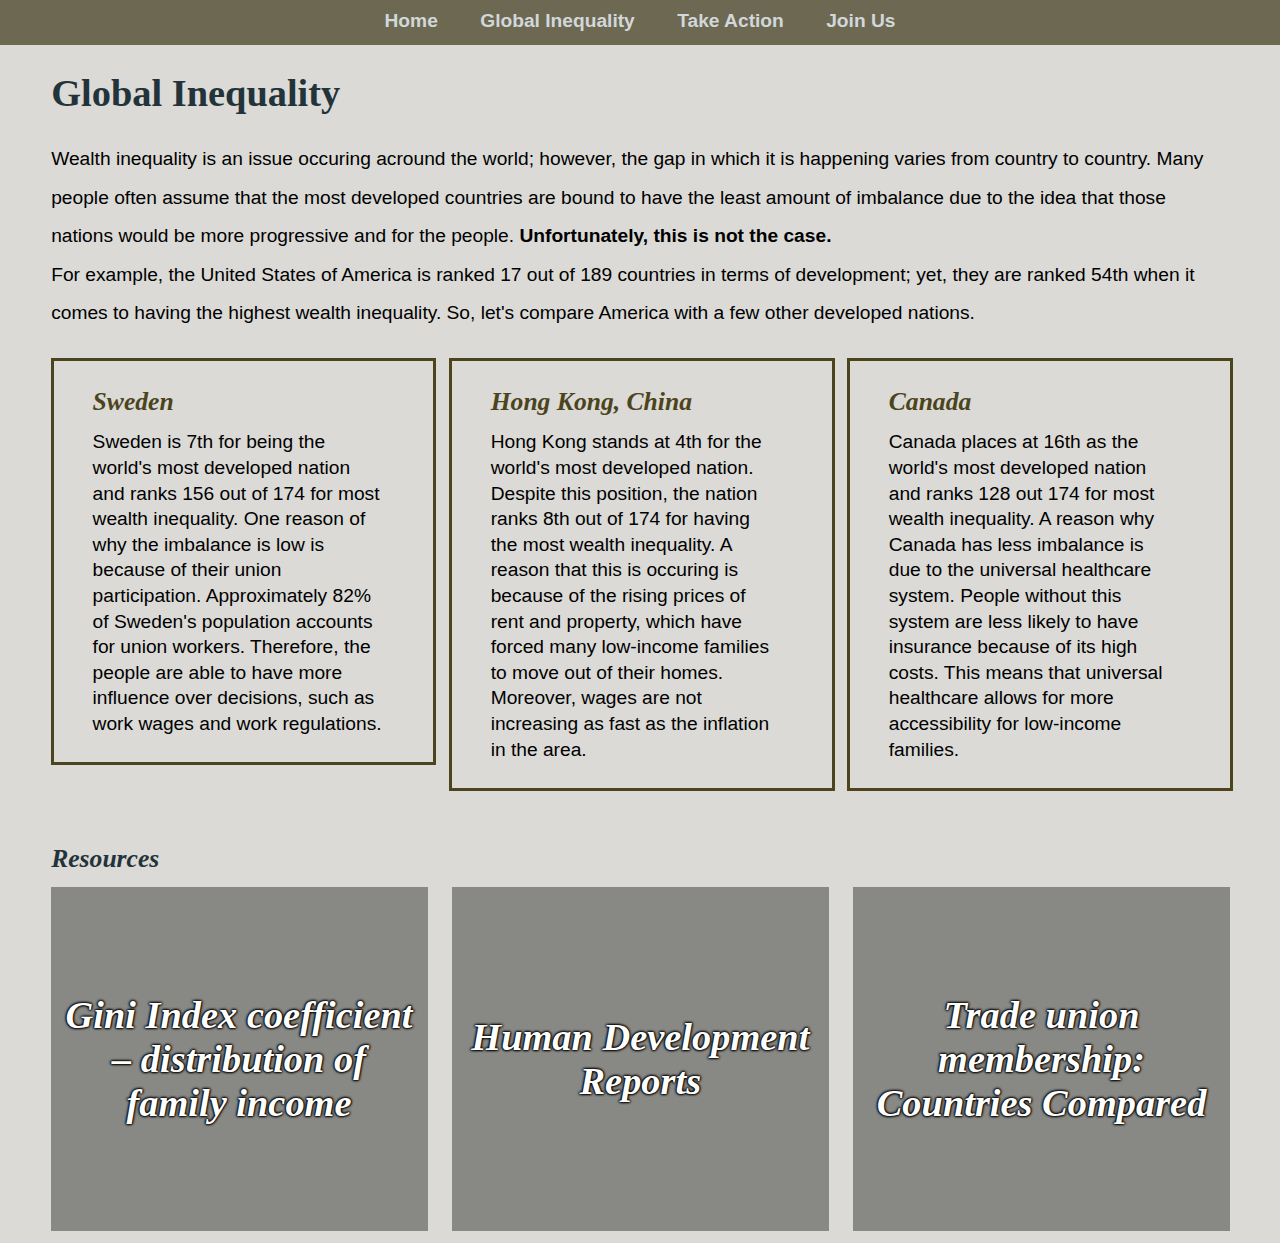
==== global-inequality.html @ b1119abe "Add files via upload" ====
<!DOCTYPE html>
<html>
  <head>
    <meta charset="utf-8">
    <meta name="viewport" content="width=device-width">
    <title>Global Inequality | Drop of a Dime</title>
    <link href="style.css" rel="stylesheet" type="text/css" />
  </head>

  <body>
    <div class="navbar">
      <a href="index.html">Home</a>
      <a href="global-inequality.html">Global Inequality</a>
      <div class="dropdown">
        <a href="take-action.html" id="dropdownButton">Take Action</a>
        <div class="dropdown-content">
          <a href="donate.html">Donate</a>
          <a href="write-a-letter.html">Letter</a>
        </div>
      </div>
      <a href="join-us.html">Join Us</a>
    </div>

    <h2 class="globalHeading">Global Inequality</h2>

    <p class="globalDesc">Wealth inequality is an issue occuring acround the world; however, the gap in which it is happening varies from country to country. Many people often assume that the most developed countries are bound to have the least amount of imbalance due to the idea that those nations would be more progressive and for the people. <strong> Unfortunately, this is not the case. </strong> <br> For example, the United States of America is ranked 17 out of 189 countries in terms of development; yet, they are ranked 54th when it comes to having the highest wealth inequality. So, let's compare America with a few other developed nations.</p>

    <div class="globalInfo">

      <div class="countryInfo">
        <h4>Sweden</h4>
        <p>Sweden is 7th for being the world's most developed nation and ranks 156 out of 174 for most wealth inequality. One reason of why the imbalance is low is because of their union participation. Approximately 82% of Sweden's population accounts for union workers. Therefore, the people are able to have more influence over decisions, such as work wages and work regulations.</p>
      </div>

      <div class="countryInfo">
        <h4>Hong Kong, China</h4>
        <p>Hong Kong stands at 4th for the world's most developed nation. Despite this position, the nation ranks 8th out of 174 for having the most wealth inequality. A reason that this is occuring is because of the rising prices of rent and property, which have forced many low-income families to move out of their homes. Moreover, wages are not increasing as fast as the inflation in the area.</p>
      </div>

      <div class="countryInfo">
        <h4>Canada</h4>
        <p>Canada places at 16th as the world's most developed nation and  ranks 128 out 174 for most wealth inequality. A reason why Canada has less imbalance is due to the universal healthcare system. People without this system are less likely to have insurance because of its high costs. This means that universal healthcare allows for more accessibility for low-income families. </p>
      </div>


    </div>

    <div id="resourceHeading">
      <h4>Resources</h4>
    </div>

    <div class="row">
        <a href="https://www.cia.gov/the-world-factbook/field/gini-index-coefficient-distribution-of-family-income/country-comparison" target="_blank" alt="Link to a page about Gini Index coefficient – distribution of family income"><div class="column" id="globalOne">Gini Index coefficient – distribution of family income</div></a>
        <a href="http://hdr.undp.org/en/2020-report" target="_blank" alt="Link to a website about how to the Human Development Reports"><div class="column" id="globalTwo">Human Development Reports</div></a>
        <a href="https://www.nationmaster.com/country-info/stats/Labor/Trade-union-membership" target="_blank" alt="Link to a page about Trade union membership: Countries Compared"><div class="column" id="globalThree">Trade union membership: Countries Compared</div></a>
    </div>


    <script src="script.js"></script>
  </body>

  
</html>
---- style.css ----
/*Style Sections*/

* {
  margin: 0;
  padding: 0;
}

body {
  background-color: #b8b6ad80;
}

h4 {
  margin-left: 3vw;
  margin-right: 4vw;
  margin-top: 2vw;
  font-size: 2vw;
}

p {
  font-family: Century gothic, sans-serif;
  margin-left: 3vw;
  margin-right: 4vw;
  font-size: 1.5vw;
}

h3 {
  color: rgb(35, 51, 58);
  font-size: 2vw;
  margin: 2vw;
  margin-left: 4vw;
  margin-bottom: 1vw;
  font-family: Trebuchet MS;
  font-weight: 700;
  font-style: italic;
}

h5 {
  margin-top: 2vw;
  font-family: Trebuchet MS;
  font-size: 1.5vw;
  font-weight: 700;
  font-style: italic;
  color: #4b441d;
  margin-left: 3vw;
  margin-right: 4vw;
  text-align: center;
}

button {
  padding: 0.75vw;
  font-size: 1.25vw;
  font-weight: bold;
  border-radius: 15%;
  border-color: #2b2a24;
}

button a{
  color: white;
  text-decoration: none;
}

a {
  text-decoration: none;
}

/*Home*/

.container {
  width: 100vw;
  height: 100vh;
  max-width: 100%;
  background-size: cover;
  background-color: rgba(0, 0, 0, 0.726);
  background-image: url("assets/dimes.jpg");
  background-attachment: fixed;
  background-blend-mode: multiply;
  opacity: 60%;
}

#home {
  width: 100% - 5vw;
  height: 100%;
  max-width: 100%;
  margin-left: 4em;
}

#home h1 {
  opacity: 100%;
  font-family: Trebuchet MS;
  font-size: 5vw;
  font-weight: 700;
  font-style: italic;
  padding-top: 35vw;
  color: rgb(255, 255, 255);
  text-shadow:  0 0 0.3vw black, 0 0 0.3vw black, 0 0 0.3vw black, 0 0 0.3vw black;
}

#home h3 {
  margin: 0;
  margin-top: 0.5vw;
  margin-bottom: 1vw;
  font-family: Trebuchet MS;
  font-weight: 700;
  color: rgb(255, 255, 255);
  text-shadow:  0 0 0.3vw black, 0 0 0.3vw black, 0 0 0.3vw black, 0 0 0.3vw black;
}

.button1 {
  opacity: 100%;
  background-color: #4b441d;
  text-shadow:  0 0 0.2vw black, 0 0 0.2vw black, 0 0 0.2vw black, 0 0 0.2vw black;
}

.button1:hover, .button2:hover {
  background-color: #928f77;
}

.button2 {
  margin-left: 1vw;
  opacity: 100%;
  background-color: #4b441d;
  text-shadow:  0 0 0.2vw black, 0 0 0.2vw black, 0 0 0.2vw black, 0 0 0.2vw black;
}


#ourMission {
  font-size: 2.5vw;
  margin-bottom: 2vw;
  margin-left: 4vw;
  margin-right: 3vw;
}

#ourMission h3 {
  color: rgb(35, 51, 58);
  margin-left: 0;
  font-family: Trebuchet MS;
  font-weight: 700;
  font-style: italic;
}

#ourMission p {
  margin-left: 0;
  line-height: 1.5;
}

.row {
  margin-left: 3vw;
  margin-right: 2vw;
  font-size: 3vw;
}

.column {
  float: left;
  display: flex;
  justify-content: center; 
  align-items: center;
 
  width: 29%;
  min-height: 320px;
  text-align: center;
  background-color: rgba(0, 0, 0, 0.377);
  
  padding: 1%;
  margin: 1%;
  color: white;
  font-weight: 700;
  border-style: none;
}

.column:hover {
  background-color: black;
}

#resourceOne {
  font-family: Trebuchet MS;
  font-style: italic;
  text-shadow:  0 0 0.2vw black, 0 0 0.2vw black, 0 0 0.2vw black, 0 0 0.2vw black;
  background-image: url("https://images.pexels.com/photos/730564/pexels-photo-730564.jpeg?auto=compress&cs=tinysrgb&dpr=2&h=750&w=1260");
  background-size: cover;
  background-blend-mode: overlay;
}

#resourceTwo {
  font-family: Trebuchet MS;
  font-style: italic;
  text-shadow:  0 0 0.2vw black, 0 0 0.2vw black, 0 0 0.2vw black, 0 0 0.2vw black;
  background-image: url("https://images.pexels.com/photos/889042/pexels-photo-889042.jpeg?auto=compress&cs=tinysrgb&dpr=2&h=750&w=1260");
  background-size: cover;
  background-blend-mode: overlay;
}

#resourceThree {
  font-family: Trebuchet MS;
  font-style: italic;
  text-shadow:  0 0 0.2vw black, 0 0 0.2vw black, 0 0 0.2vw black, 0 0 0.2vw black;
  background-image: url("https://live.staticflickr.com/7718/16975553649_079113d3f8_b.jpg");
  background-size: cover;
  background-blend-mode: overlay;
}

/*Navigation Bar*/

.navbar {
  text-align: center;
  margin-bottom: 2vw;
  background-color: #5c563cdc;
}

.navbar a{
  font-size: 1.5vw;
  font-family: Century Gothic, sans-serif;
  font-weight: 600;
  color: rgb(210, 215, 218);
  text-decoration: none;
  overflow: hidden;
  display: inline-block;
  padding: 0.5em 1em;
}


.dropdown {
  position: relative;
  display: inline-block;
}

.dropdown-content {
  padding: 0;
  display: none;
  position: absolute;
  z-index: 1;
  background-color: #6d684f;
  min-width: 11.65vw;
  box-shadow: 0px 0.6vw 0.8vw 0px rgb(0,0,0,0.2);
}

.dropdown-content a{
  float: none;
  display: block;
  text-align: left;
}

.dropdown:hover .dropdown-content{
  display: block;
}

.navbar a:hover, .dropdwon a:hover, .dropdown-content a:hover {
  background-color: #817b5b;
}

/*Global Inequality*/
.globalHeading {
  color: rgb(35, 51, 58);
  font-family: Trebuchet MS;
  font-size: 3vw;
  font-weight: 700;
  margin-left: 4vw;
  margin-right: 4vw;
}

.globalDesc {
  margin-top: 2vw;
  line-height: 2;
  margin-left: 4vw;
  margin-bottom: 2vw;
}


.countryInfo h4 {
  color: #4b441d;
  font-size: 2vw;
  margin: 2vw;
  margin-left: 3vw;
  margin-bottom: 1vw;
  font-family: Trebuchet MS;
  font-weight: 700;
  font-style: italic;
  padding-top: 0;
}

.globalInfo {
  margin-left: 3vw;
}

.globalInfo p {
  margin-bottom: 1vw;
  line-height: 2vw;
}

.countryInfo p {
  margin-bottom: 2vw;
}

.countryInfo {
  float: left;
  width: 30.55%;
  margin-left: 1vw;
  border: solid #4b441d;
}

#globalOne {
  font-family: Trebuchet MS;
  font-style: italic;
  text-shadow:  0 0 0.2vw black, 0 0 0.2vw black, 0 0 0.2vw black, 0 0 0.2vw black;
  background-image: url("https://images.pexels.com/photos/3222684/pexels-photo-3222684.jpeg?auto=compress&cs=tinysrgb&dpr=2&h=750&w=1260");
  background-size: cover;
  background-blend-mode: overlay;
}

#globalTwo {
  font-family: Trebuchet MS;
  font-style: italic;
  text-shadow:  0 0 0.2vw black, 0 0 0.2vw black, 0 0 0.2vw black, 0 0 0.2vw black;
  background-image: url("https://images.pexels.com/photos/220201/pexels-photo-220201.jpeg?auto=compress&cs=tinysrgb&dpr=2&h=750&w=1260");
  background-size: cover;
  background-blend-mode: overlay;
}

#globalThree {
  font-family: Trebuchet MS;
  font-style: italic;
  text-shadow:  0 0 0.2vw black, 0 0 0.2vw black, 0 0 0.2vw black, 0 0 0.2vw black;
  background-image: url("https://live.staticflickr.com/65/182538685_643571cdea_b.jpg");
  background-size: cover;
  background-blend-mode: overlay;
}

#resourceHeading {
  margin-top: 40vw;
  color: rgb(35, 51, 58);
  margin-left: 1vw;
  font-family: Trebuchet MS;
  font-weight: 700;
  font-style: italic;
}

/*Take Action*/

.actionHeading h2{
  color: rgb(35, 51, 58);
  font-family: Trebuchet MS;
  font-size: 3vw;
  font-weight: 700;
  margin-left: 3vw;
  margin-right: 4vw;
}

.actionDesc h4 {
  font-family: Trebuchet MS;
  font-style: italic;
  margin-top: 2vw;
  font-size: 2vw;
}

.actionDesc p {
  font-size: 1.5vw;
  margin-top: 1vw;
  line-height: 2;
  margin-bottom: 0;
}

.actionDesc a {
  color: #4b441d;
  text-decoration: none;
}

.actionDesc a:hover{
  color: #928f77;
}

.description {
  float: left;
  width: 50%;
}

.actionDesc:after {
  content: "";
  display: table;
  clear: both;
}

/*Donate*/

.donateHeading {
  color: rgb(35, 51, 58);
  font-family: Trebuchet MS;
  font-size: 3vw;
  font-weight: 700;
  margin-left: 3vw;
  margin-right: 4vw;
}

.donateHeading h2{
  font-family: Trebuchet MS;
  font-size: 3vw;
  font-weight: 700;
  margin-left: 3vw;
  margin-right: 4vw;
}

.donateDesc a:hover{
  color: #928f77;
}

.donateDesc h4 {
  font-family: Trebuchet MS;
  font-style: italic;
  margin-top: 2vw;
  font-size: 2vw;
}

.donateDesc p {
  font-size: 1.5vw;
  margin-top: 1vw;
  line-height: 2;
}

.donateDesc a {
  color: #4b441d;
  text-decoration: none;
}

.donateDesc img:hover {
  opacity: 50%;
}

.charity {
  float: left;
  width: 50%;
}

#fund {
  border-radius: 50%;
  margin-top: 1vw;
  margin-bottom: 1.5vw;
  margin-left: 10vw;
  border: 0.5vw solid #817b5b;
}

#saveChildren {
  margin-top: 1vw;
  margin-bottom: 1.5vw;
  margin-left: 10vw;
  border: 0.5vw solid #817b5b;
}

/*Write a Letter*/

.writeHeading {
  color: rgb(35, 51, 58);
  font-family: Trebuchet MS;
  font-size: 3vw;
  font-weight: 700;
  margin-left: 3vw;
  margin-right: 4vw;
}


.writeBlanks {
  margin-top: 1.5%;
  margin-left: 25%;
  margin-right: 25%;
  background: #928f77a8;
  border-radius: 10%;
  border: 0.1vw solid #4b441d;
  font-size: 1.3vw;
  font-family: Trebuchet MS;
  font-style: italic;
  font-weight: bold;
  color: white;
  text-shadow:  0 0 0.2vw #4b441d, 0 0 0.2vw #4b441d, 0 0 0.2vw #4b441d, 0 0 0.2vw #4b441d;
}

.writeItem {
  margin-top: 0.7vw;
  margin-bottom: 0.7vw;
  margin-left: 1vw;
  margin-right: 0.7vw;
  padding-top: 1.4vw;
  padding-left: 1.4vw;
  padding-right: 2.5vw;
}

#writeBtn {
  margin-left: 18.5vw;
  margin-right: 5vw;
  margin-top: 1vw;
  margin-bottom: 1.5vw;
  padding: 0.75vw;
  font-size: 1.25vw;
  font-weight: bold;
  border-radius: 15%;
  background-color: #4b441d;
  border: 0.2 solid #2b2a24;
  color: white;
  text-shadow:  0 0 0.2vw black, 0 0 0.2vw black, 0 0 0.2vw black, 0 0 0.2vw black;
}

#writeBtn:hover {
  background-color: #8b865ad3;
  cursor: pointer;
}

input {
  margin-top: 5px;
  padding: 0.5em;
  border-style: none;
  border-radius: 5px;
  width: 100%;
  font-weight: bold;
}

#generatedLetter {
  margin-top: 2vw;
  margin-bottom: 2vw;
  margin-left: 15vw;
  margin-right: 15vw;
  line-height: 2;
  font-size: 1.3vw;
}

/*Join Us*/

.joinHeading {
  color: rgb(35, 51, 58);
  font-family: Trebuchet MS;
  font-size: 3vw;
  font-weight: 700;
  margin-left: 3vw;
  margin-right: 4vw;
}

.joinContainer {
  margin-right: 4vw;
  margin-left: 3vw;
}

.joinContainer h5{
  margin-left: 0;
  text-align: left;
}

.joinContainer button{
  padding: 0.75vw;
  font-size: 1.25vw;
  font-weight: bold;
  border-radius: 15%;
  border-color: #2b2a24;
  background-color: #4b441d;
  color: white;
  text-shadow:  0 0 0.2vw black, 0 0 0.2vw black, 0 0 0.2vw black, 0 0 0.2vw black;
}

.joinContainer button:hover {
  background-color: #8b865ad3;
  cursor: pointer;
}

.joinUsDesc {
  float: left;
  width: 50%;
}

.contactHeader {
  margin-left: 0;
}


#firstName {
  width: 40%;
  height:2vw;
  margin-bottom: .5vw;
  padding: .5vw;
  border-style: none;
}

#lastName {
  width: 40%;
  height: 2vw;
  margin-bottom: .5vw;
  padding: .5vw;
  border-style: none;
}

#email {
  width: 80.5%;
  height:1.5vw;
  margin-bottom: .5vw;
  padding: 1vw;
  border-style: none
}

#message {
  padding: 1vw;
  width: 80.5%;
  height: 17vw;
  margin-bottom: .5vw;
  border-style: none;
}

#checklist {
  background-color: white;
  border-radius: 10%;
  padding-top: 0.3vw;
  padding-bottom: 1vw;
  margin-top: 2vw;
}

.checklistHeader {
  margin-left: 2.5vw;
}

#checklistNote {
  text-align: center;
  margin-left: 2.5vw;
  font-size: 1vw;
}

#listActivity li {
  cursor: pointer;
  padding-top: 1.3vw;
  padding-bottom: 1vw;
  padding-left: 6vw; 
  position: relative;
  list-style-type: none;
  width: 85%;
  color: #2b2a24;
  font-size: 1.3vw;
  font-family: Century gothic, sans-serif;
}

#listActivity li::before {
  content: "";
  position: absolute;
  border-color: #2b2a24;
  border-style: solid;
  border-width: 0.2vw;
  top: 1.5vw;
  left: 2.8vw;
  height: 1vw;
  width: 1vw;
}

#listActivity li.checked {
  text-decoration: line-through;
}

#listActivity li.checked::before {
  content: "";
  position: absolute;
  border-color: green;
  border-style: solid;
  border-width: 0 0.2vw 0.2vw  0;
  top: 1.3vw;
  left: 3vw;
  transform: rotate(45deg);
  height: 1.3vw;
  width: 0.5vw;
}

/*Responsive*/
@media screen and (max-width: 850px) {
  h5 {
    font-size: 2.5vw;
  }
  h3 {
    font-size: 4vw;
  }
  h4{
    font-size: 4vw;
  }
  h2{
    margin-top: 5vw;
  }
  .navbar a {
    font-size: 3vw;
  }
  #home {
    margin-left: 5vw;
  }
  #home h1 {
    padding-top: 60vw;
    font-size: 9vw;
  }
  #home h3 {
    font-size: 3.5vw;
  }
  .button1, .button2 {
    padding: 1.5vw;
    font-size: 3vw
  }
  #ourMission h3 {
    font-size: 4vw;
    margin-top: 5vw;
  }
  #ourMission p {
    font-size: 3vw;
    line-height: 2;
  }
  #learnMore h3{
    font-size: 4vw;
    margin-bottom: 3vw;
  }
  .globalHeading {
    font-size: 5vw;
    margin-top: 5vw;
  }
  .globalDesc {
    font-size: 3vw;
  }
  .globalInfo h4{
    font-size: 3vw;
  }
  .globalInfo p{
    font-size: 2.5vw;
    line-height: 1.5;
  }
  #resourceHeading {
    margin-top: 113vw;
    margin-bottom: 2vw;
  }
  .actionDesc h4 {
    font-size: 3.5vw;
  }
  .actionDesc p {
    font-size: 2vw;
  }
  .actionHeading h2{
    font-size: 5vw;
    margin-top: 5vw;
  }
  .donateHeading{
    font-size: 5vw;
    margin-top: 5vw;
  }
  .charity h4 {
    font-size: 3vw;
  }
  .charity p {
    font-size: 2vw;
  }
  .writeHeading {
    font-size: 5vw;
  }
  .writeBlanks {
    font-size: 2vw;
    padding-right: 1.5vw;
  }
  #writeBtn {
    padding: 1.5vw;
    font-size: 2vw;
    margin-left: 17vw;
  }
  #generatedLetter {
    font-size: 2vw;
  }
  .joinHeading {
    font-size: 5vw;
  }
  .contactHeading h3{
    font-size: 3vw;
  }
  #checklist {
    padding-top: 1vw;
    padding-bottom: 2vw;
  }
  #checklistNote {
    font-size: 1.5vw;
  }
  #listActivity li{
    font-size: 2vw;
  }
  #message {
    height: 33vw;
  }
  #submitBtn {
    padding: 1.5vw;
    font-size: 2vw
  }
}

@media screen and (max-width: 540px) {
  h5 {
    font-size: 2.5vw;
  }
  h3 {
    font-size: 4vw;
  }
  h4{
    font-size: 4vw;
  }
  h2{
    margin-top: 5vw;
  }
  .navbar a {
    font-size: 3vw;
  }
  #home {
    margin-left: 5vw;
  }
  #home h1 {
    padding-top: 60vw;
    font-size: 9vw;
  }
  #home h3 {
    font-size: 3.5vw;
  }
  .button1, .button2 {
    padding: 1.5vw;
    font-size: 3vw
  }
  #ourMission h3 {
    font-size: 4vw;
    margin-top: 5vw;
  }
  #ourMission p {
    font-size: 3vw;
    line-height: 2;
  }
  #learnMore h3{
    font-size: 4vw;
    margin-bottom: 3vw;
  }
  .globalHeading {
    font-size: 5vw;
    margin-top: 5vw;
  }
  .globalDesc {
    font-size: 3vw;
  }
  .globalInfo h4{
    font-size: 3vw;
  }
  .globalInfo p{
    font-size: 2.5vw;
    line-height: 1.5;
  }
  #resourceHeading {
    margin-top: 113vw;
    margin-bottom: 2vw;
  }
  .actionDesc h4 {
    font-size: 3.5vw;
  }
  .actionDesc p {
    font-size: 2vw;
  }
  .actionHeading h2{
    font-size: 5vw;
    margin-top: 5vw;
  }
  .donateHeading{
    font-size: 5vw;
    margin-top: 5vw;
  }
  .charity h4 {
    font-size: 3vw;
  }
  #saveChildren {
    margin-top: 5vw;
    margin-left: 7vw;
    max-width: 75%;
  }
   #fund {
    margin-top: 5vw;
    margin-left: 7vw;
    max-width: 75%;
  }
  .charity p {
    font-size: 2vw;
  }
  .writeHeading {
    font-size: 5vw;
  }
  .writeBlanks {
    font-size: 2vw;
    padding-right: 1.5vw;
  }
  #writeBtn {
    padding: 1.5vw;
    font-size: 2vw;
    margin-left: 17vw;
  }
  #generatedLetter {
    font-size: 2vw;
  }
  .joinHeading {
    font-size: 5vw;
  }
  .contactHeading h3{
    font-size: 3vw;
  }
  #checklist {
    padding-top: 1vw;
    padding-bottom: 2vw;
  }
  #checklistNote {
    font-size: 1.7vw;
  }
  #listActivity li{
    font-size: 2vw;
  }
  #message {
    height: 33vw;
  }
  #submitBtn {
    padding: 1.5vw;
    font-size: 2vw
  }
}

@media screen and (max-width: 480px) {
  h5 {
    font-size: 2.5vw;
  }
  h3 {
    font-size: 4vw;
  }
  h4{
    font-size: 4vw;
  }
  h2{
    margin-top: 5vw;
  }
  .navbar a {
    font-size: 3vw;
  }
  #home {
    margin-left: 5vw;
  }
  #home h1 {
    padding-top: 60vw;
    font-size: 9vw;
  }
  #home h3 {
    font-size: 3.5vw;
  }
  .button1, .button2 {
    padding: 1.5vw;
    font-size: 3vw
  }
  #ourMission h3 {
    font-size: 4vw;
    margin-top: 5vw;
  }
  #ourMission p {
    font-size: 3vw;
    line-height: 2;
  }
  #learnMore h3{
    font-size: 4vw;
    margin-bottom: 3vw;
  }
  .countryInfo {
    border: 0.3vw solid;
  }
  .globalHeading {
    font-size: 5vw;
    margin-top: 5vw;
  }
  .globalDesc {
    font-size: 3vw;
  }
  .globalInfo h4{
    font-size: 3vw;
  }
  .globalInfo p{
    font-size: 2.5vw;
    line-height: 1.5;
  }
  #resourceHeading {
    margin-top: 85vw;
    margin-bottom: 2vw;
  }
  .actionDesc h4 {
    font-size: 3.5vw;
  }
  .actionDesc p {
    font-size: 2vw;
  }
  .actionHeading h2{
    font-size: 5vw;
    margin-top: 5vw;
  }
  .donateHeading{
    font-size: 5vw;
    margin-top: 5vw;
  }
  .charity h4 {
    font-size: 3vw;
  }
  .charity p {
    font-size: 2vw;
  }
  .writeHeading {
    font-size: 5vw;
  }
  .writeBlanks {
    font-size: 2vw;
    padding-right: 1.5vw;
  }
  #writeBtn {
    padding: 1.5vw;
    font-size: 2vw;
    margin-left: 17vw;
  }
  #generatedLetter {
    font-size: 2vw;
  }
  .joinHeading {
    font-size: 5vw;
  }
  #checklist {
    padding-top: 1vw;
    padding-bottom: 2vw;
  }
  #checklistNote {
    font-size: 1.5vw;
  }
  #listActivity li{
    font-size: 2vw;
  }
  #message {
    height: 33vw;
  }
  #submitBtn {
    padding: 1.5vw;
    font-size: 2vw
  }
  #saveChildren {
    margin-top: 5vw;
    margin-left: 7vw;
    max-width: 75%;
  }
  #fund {
    margin-top: 5vw;
    margin-left: 7vw;
    max-width: 75%;
  }
}
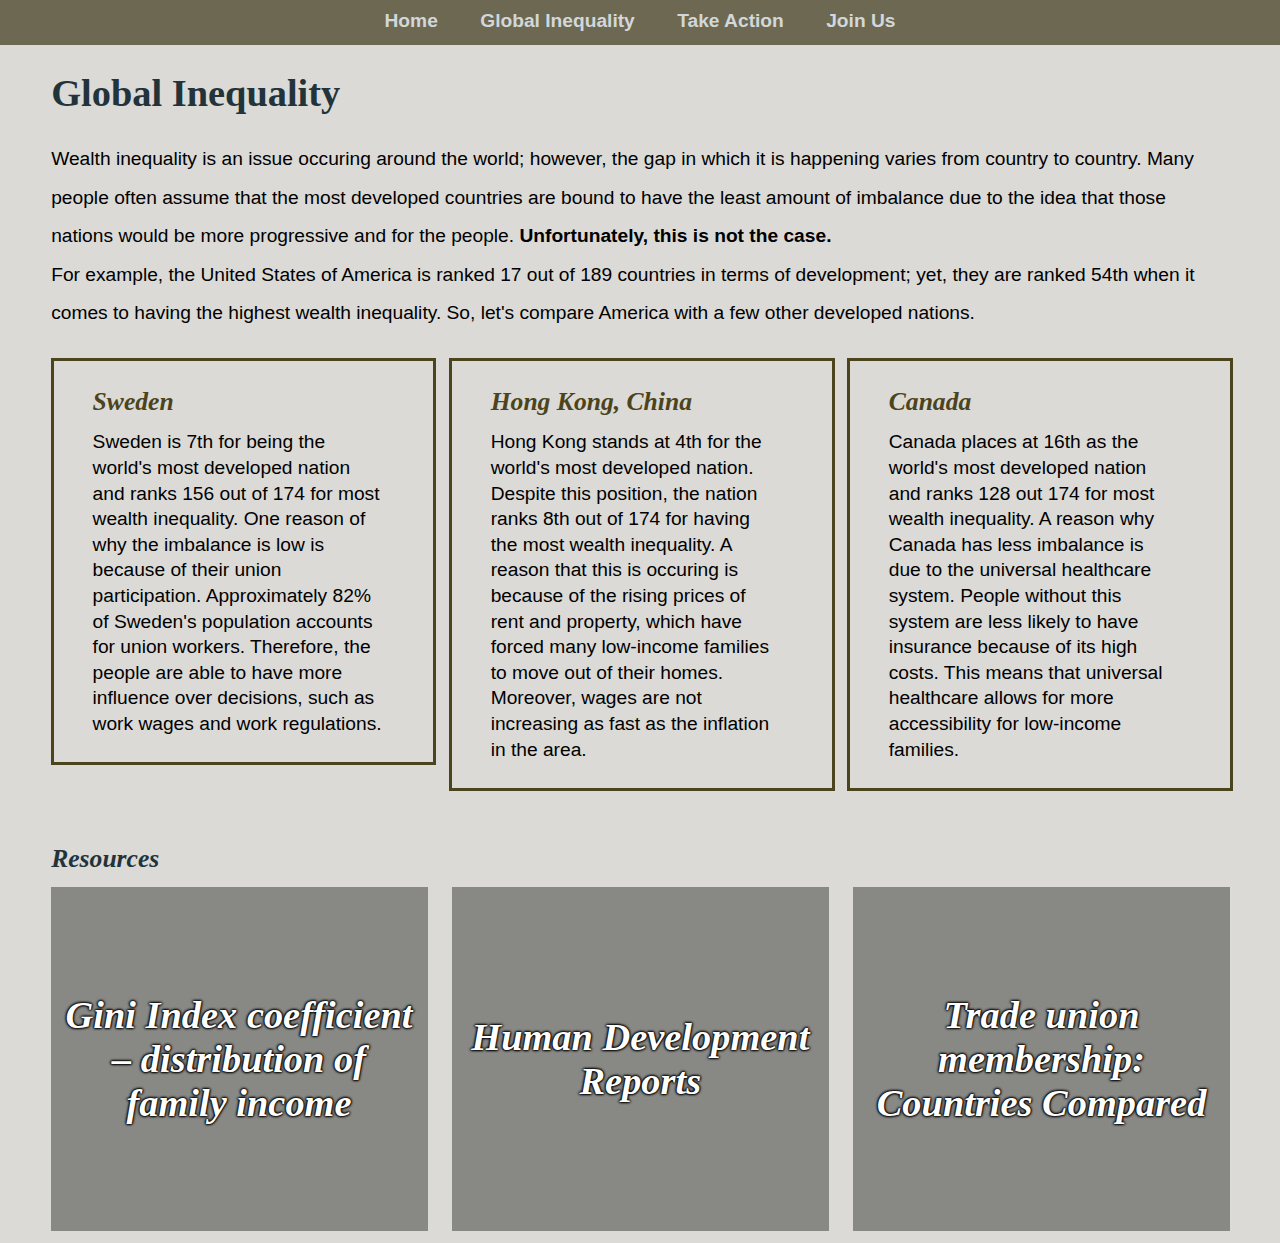
==== commit f2a7ea3e: "Update global-inequality.html" ====
--- a/global-inequality.html
+++ b/global-inequality.html
@@ -23,7 +23,7 @@
 
     <h2 class="globalHeading">Global Inequality</h2>
 
-    <p class="globalDesc">Wealth inequality is an issue occuring acround the world; however, the gap in which it is happening varies from country to country. Many people often assume that the most developed countries are bound to have the least amount of imbalance due to the idea that those nations would be more progressive and for the people. <strong> Unfortunately, this is not the case. </strong> <br> For example, the United States of America is ranked 17 out of 189 countries in terms of development; yet, they are ranked 54th when it comes to having the highest wealth inequality. So, let's compare America with a few other developed nations.</p>
+    <p class="globalDesc">Wealth inequality is an issue occuring around the world; however, the gap in which it is happening varies from country to country. Many people often assume that the most developed countries are bound to have the least amount of imbalance due to the idea that those nations would be more progressive and for the people. <strong> Unfortunately, this is not the case. </strong> <br> For example, the United States of America is ranked 17 out of 189 countries in terms of development; yet, they are ranked 54th when it comes to having the highest wealth inequality. So, let's compare America with a few other developed nations.</p>
 
     <div class="globalInfo">
 
--- a/style.css
+++ b/style.css
@@ -425,7 +425,7 @@
 
 .charity {
   float: left;
-  width: 50%;
+  width: 47%;
 }
 
 #fund {
@@ -1036,4 +1036,4 @@
     margin-left: 7vw;
     max-width: 75%;
   }
-}+}
